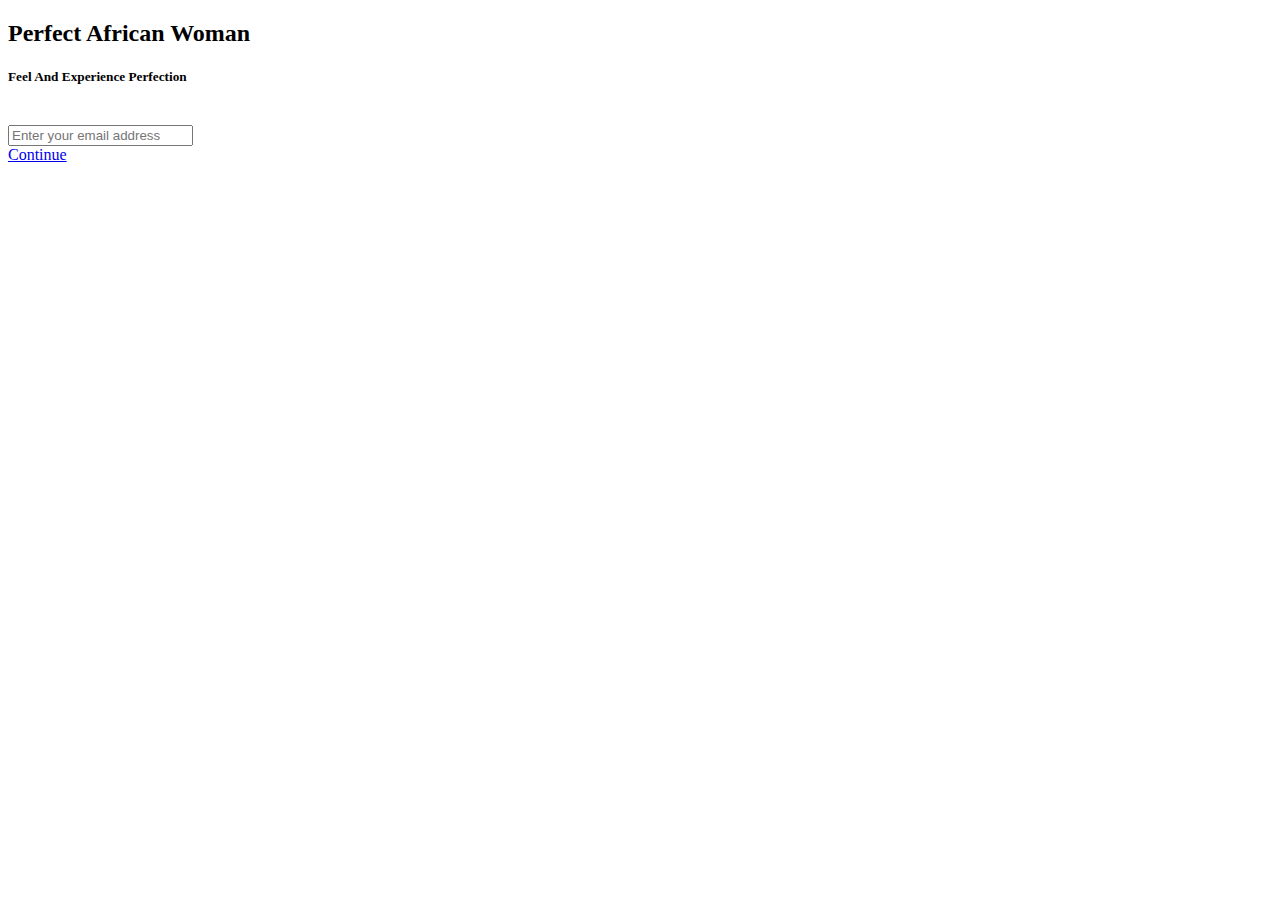
==== index.html @ cd6574d2 "Files added" ====
<!DOCTYPE html>
<html lang="en">
	<head>
		<meta charset="UTF-8" />
		<meta name="viewport" content="width=device-width, initial-scale=1.0" />
		<meta http-equiv="X-UA-Compatible" content="ie=edge" />
		<title>Perfect African Woman</title>
		<!--  Google Font	-->
		<link
			href="https://fonts.googleapis.com/css?family=Englebert|Libre+Franklin:400,600,700,900&display=swap"
			rel="stylesheet"
		/>
		<!-- Bootstrap -->
		<link rel="stylesheet" href="./assets/css/bootstrap.min.css" />
		<!-- Font-awesome -->
		<link rel="stylesheet" href="./assets/css/all.css" />
		<!-- Custom -->
		<link rel="stylesheet" href="./assets/css/custom.css" />
	</head>

	<body>
		<div id="home">
			<div id="home-overlay" class="text-center">
				<div class="logo-bg"></div>
				<div class="text-lg">
					<h2>Perfect African Woman</h2>
					<h5>Feel And Experience Perfection</h5>
				</div>
			</div>
			<div id="login">
				<div class="container">
					<div class="row">
						<div class="col-lg-5 col-md-6 col-sm-8 mx-auto">
							<form action="./main.html" method="POST">
								<div class="card-logo">
									<img
										src="./assets/img/logo/paw-logo-dark.png"
										class="img-fluid"
										alt=""
									/>
								</div>
								<div class="form-group">
									<input
										type="email"
										name="email"
										id="name"
										class="form-control"
										placeholder="Enter your email address"
										required
									/>
									<small id="login-info"></small>
								</div>
								<!-- <button
									type="submit"
									class="btn btn-block login-btn "
								>
									Continue
									<span class="fas fa-arrow-right"></span>
                                </button> -->
								<a
									href="./main.html"
									class="btn btn-block login-btn "
								>
									Continue
									<span class="fas fa-arrow-right"></span>
								</a>
							</form>
						</div>
					</div>
				</div>
			</div>
		</div>

		<!-- jquery -->
		<script src="./assets/js/jquery.min.js"></script>
		<!-- popper.js -->
		<script src="./assets/js/popper.min.js"></script>
		<!-- bootstrap -->
		<script src="./assets/js/bootstrap.min.js"></script>
		<!-- font-awesome -->
		<script src="./assets/js/all.js"></script>
		<!-- custom -->
		<script src="./assets/js/custom.js"></script>
	</body>
</html>
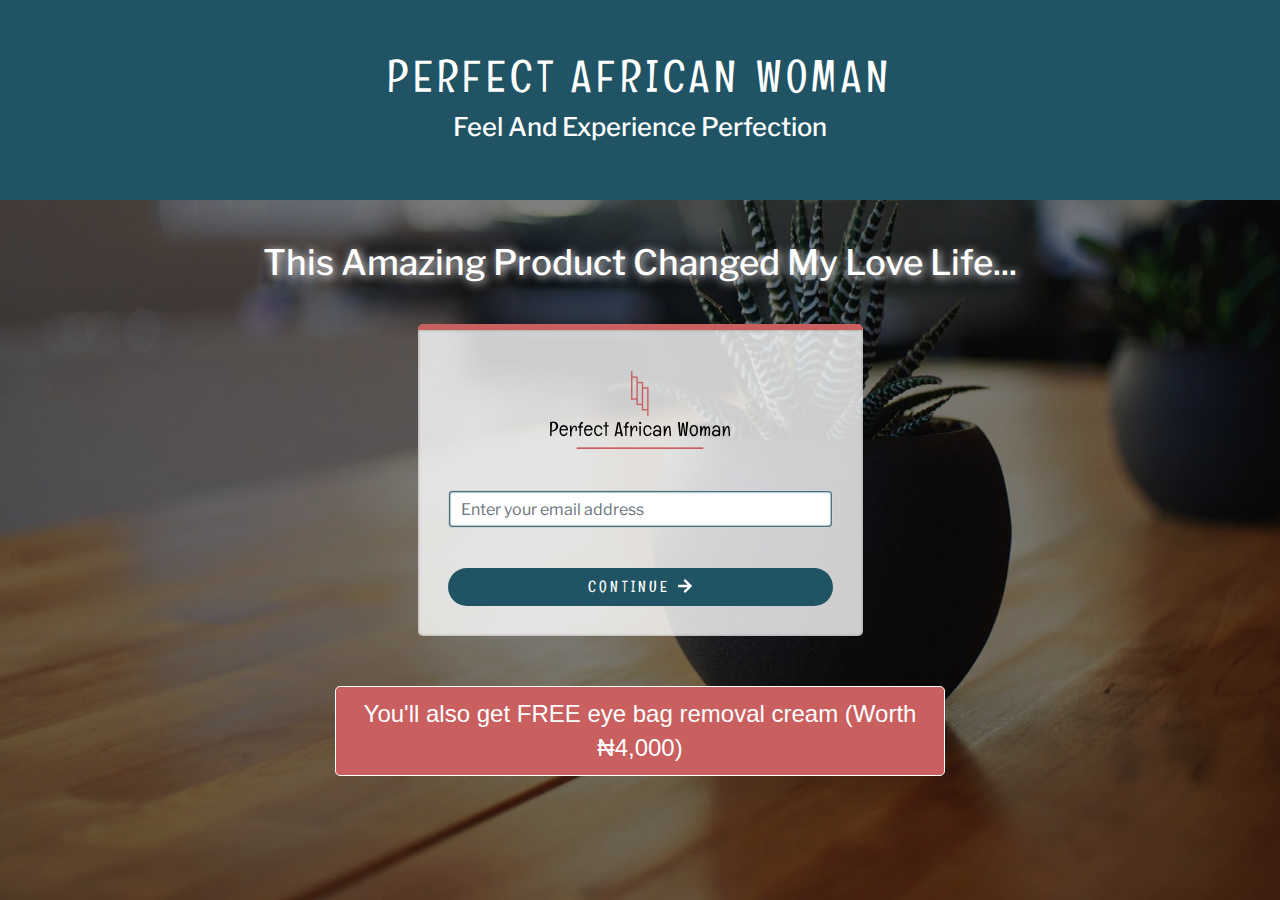
==== commit 8549141e: "Project Reloaded" ====
--- a/index.html
+++ b/index.html
@@ -25,6 +25,13 @@
 				<div class="text-lg">
 					<h2>Perfect African Woman</h2>
 					<h5>Feel And Experience Perfection</h5>
+				</div>
+				<div class="container-fluid">
+				    <div class="col-md-12 text-center">
+				        <div class="advert-msg">
+                            <h3>This Amazing Product Changed My Love Life...</h3>
+                        </div>
+				    </div>
 				</div>
 			</div>
 			<div id="login">
@@ -68,6 +75,15 @@
 						</div>
 					</div>
 				</div>
+				<div class="container-fluid">
+				    <div class="row">
+				        <div class="col-md-6 mx-auto col-sm-12">
+				            <div class="promo-advert">
+				                <p>You'll also get FREE eye bag removal cream (Worth &#8358;4,000)</p>
+				            </div>
+				        </div>
+				    </div>
+				</div>
 			</div>
 		</div>
 
--- a/assets/css/custom.css
+++ b/assets/css/custom.css
@@ -0,0 +1,950 @@
+:root {
+    --p-color: #205464;
+    --s-color: #c95f5f;
+    --w-color: #ffffff;
+    --t-color: #212226;
+    --t-font: 'Libre Franklin', sans-serif;
+    --nav-font: 'Englebert', sans-serif;
+}
+
+html {
+    scroll-behavior: smooth;
+}
+
+#home,
+#main-home {
+    width: 100%;
+    background: url("../img/header.jpg") center no-repeat;
+    background-size: cover;
+    background-attachment: fixed;
+    color: var(--w-color);
+    z-index: -1;
+}
+
+#home {
+    height: 100vh;
+    display: -webkit-box;
+    display: -ms-flexbox;
+    display: flex;
+    -webkit-box-pack: center;
+    -ms-flex-pack: center;
+    justify-content: center;
+    -webkit-box-align: center;
+    -ms-flex-align: center;
+    align-items: center;
+}
+
+#main-home {
+    height: 50vh;
+    position: relative;
+    z-index: 1;
+}
+
+#main-home #home-overlay > .home-content {
+    z-index: 10;
+    justify-content: center;
+    align-items: center;
+    width: 100%;
+    height: 100%;
+    display: flex;
+}
+
+#main-home #home-overlay > .home-content h2 {
+    font-family: var(--nav-font);
+    letter-spacing: .2rem;
+    font-weight: 100;
+    text-shadow: 0 0 3px;
+}
+
+#main-home .home-content {
+    display: none;
+}
+
+#home-overlay {
+    position: absolute;
+    top: 0;
+    bottom: 0;
+    left: 0;
+    right: 0;
+    background: rgba(0, 0, 0, 0.5);
+    z-index: 1;
+}
+
+.logo-bg {
+    width: 100%;
+    height: 30%;
+    background: url("../img/bg-1.JPG");
+    background-size: contain;
+    background-repeat: no-repeat;
+    background-position: top left;
+    z-index: 2;
+}
+
+.text-lg {
+    width: 100%;
+    background: var(--p-color);
+    padding: 50px 0;
+    display: none;
+    margin-bottom: -20px !important;
+}
+
+.text-lg h2 {
+    text-transform: uppercase;
+    font-family: var(--nav-font);
+    letter-spacing: .3rem;
+    font-size: 2.8em;
+}
+
+.text-lg h5 {
+    font-family: var(--t-font);
+    font-size: 1.6em;
+}
+
+.advert-msg {
+    margin-top: -145px;
+}
+
+.advert-msg h3 {
+    font-family: var(--t-font);
+    font-size: 24px;
+    line-height: 1.3;
+    text-shadow: 2px 2px 10px var(--w-color);
+}
+
+#login {
+    width: 100%;
+    margin-top: 20px;
+    z-index: 3;
+}
+
+#login .card-logo {
+    text-align: center;
+    margin: 0;
+    padding: 0;
+    margin-top: -20px;
+    -webkit-transition: all 400ms linear;
+    transition: all 400ms linear;
+}
+
+#login form {
+    padding: 0px 30px 30px;
+    background: hsla(0, 20%, 100%, .8);
+    width: 100%;
+    -webkit-box-shadow: inset 0px 0px 3px hsla(0, 0%, 50%, .8);
+    box-shadow: inset 0px 0px 3px hsla(0, 0%, 50%, .8);
+    border-radius: 5px;
+    border-top: 6px solid var(--s-color);
+    margin-top: 50px;
+}
+
+#login .form-group > .form-control {
+    margin-top: -20px;
+}
+
+#login .form-control {
+    font-family: var(--t-font);
+    width: 100%;
+    padding: 20px auto;
+    -webkit-box-shadow: inset 0px 1px 2px var(--p-color), inset 1px 0 2px var(--p-color), inset -1px -1px 2px var(--p-color);
+    box-shadow: inset 0px 1px 2px var(--p-color), inset 1px 0 2px var(--p-color), inset -1px -1px 2px var(--p-color);
+}
+
+#login small {
+    margin: 0;
+    padding: 0;
+    font-family: var(--t-font);
+    font-size: 12px;
+    text-transform: lowercase;
+    color: var(--s-color);
+    padding-left: 4px;
+}
+
+#login .login-btn {
+    background: var(--p-color);
+    color: var(--w-color);
+    text-transform: uppercase;
+    letter-spacing: 0.2rem;
+    font-family: var(--nav-font);
+    border-radius: 50px;
+    margin-top: 10px;
+    cursor: pointer;
+    -webkit-transition: all 300ms linear;
+    transition: all 300ms linear;
+}
+
+#login .login-btn:hover {
+    background: var(--s-color);
+}
+
+.promo-advert {
+    margin-top: 50px;
+    border: 1px solid var(--w-color);
+    border-radius: 5px;
+    padding: 10px;
+    background: var(--s-color);
+    color: var(--w-color);
+    text-align: center;
+}
+
+.promo-advert p {
+    font-size: 1.5rem;
+    padding: 0;
+    margin: 0;
+    line-height: 1.4;
+}
+
+/* Main Page */
+#products {
+    width: 100%;
+}
+
+.content-box {
+    margin: 50px auto;
+}
+
+.heading {
+    border-bottom: 4px solid var(--s-color);
+    border-radius: 5px;
+    padding-bottom: 3px;
+}
+
+.heading h2 {
+    text-transform: uppercase;
+    font-family: var(--t-font);
+    margin: 0;
+    padding: 0;
+}
+
+.heading h5 {
+    font-size: 13px;
+    font-family: var(--t-font);
+    margin: 0;
+    padding: 0;
+    color: var(--s-color);
+    margin-top: 3px;
+}
+
+.heading h5 strong {
+    color: var(--p-color)
+}
+
+#product-container {
+    margin-top: 18px;
+}
+
+.product {
+    font-family: var(--t-font);
+}
+
+.product .title {
+    margin-bottom: 16px;
+}
+
+.product .title h3 {
+    font-size: 18px;
+    font-weight: 600;
+    text-align: left;
+    margin: 0;
+    padding: 0;
+    line-height: 1.3;
+}
+
+.product .time,
+.product time {
+    font-size: 12px;
+    color: #aaa;
+    border-bottom: 2px solid var(--p-color);
+}
+
+.product .description {
+    font-size: 14px;
+    font-weight: 500;
+    line-height: 1.7;
+}
+
+.benefits {
+    margin: 18px auto;
+}
+
+.benefits h5 {
+    margin: 0;
+    font-size: 16px;
+    font-weight: 600;
+    text-align: left;
+}
+
+.benefits p,
+.warranty p,
+.extras p,
+.disclamer p,
+.delivery p {
+    font-size: 14px;
+    margin-top: 5px;
+    line-height: 1.7;
+}
+
+.price-info {
+    -webkit-box-shadow: inset 0 0 2px hsla(0, 0%, 0%, 0.5);
+    box-shadow: inset 0 0 2px hsla(0, 0%, 0%, 0.5);
+    padding: 10px;
+    border-radius: 5px;
+    margin-bottom: 15px;
+    border-left: 4px solid var(--s-color);
+    -webkit-box-sizing: border-box;
+    box-sizing: border-box;
+}
+
+.price-info p {
+    font-size: 14px;
+    margin: 8px auto;
+}
+
+.price-info p.list s {
+    color: var(--s-color);
+}
+
+.price-info p.current {
+    font-weight: 900;
+    letter-spacing: 0.07rem;
+}
+
+.price-info p.current strong {
+    color: darkgreen;
+}
+
+
+.disclamer .pls {
+    color: var(--s-color);
+    font-weight: 600;
+}
+
+.order {
+    margin: 40px auto;
+}
+
+.order-btn {
+    background: -webkit-gradient(linear, left top, right top, from(var(--p-color)), to(var(--t-color)));
+    background: linear-gradient(to right, var(--p-color), var(--t-color));
+    border: none;
+    border-radius: 50px;
+    color: var(--w-color);
+    -webkit-transition: all 500ms linear;
+    transition: all 500ms linear;
+}
+
+.order-btn:hover {
+    background: var(--s-color);
+    border: none;
+    border-radius: 50px;
+    color: var(--w-color);
+    -webkit-transform: translateY(5px);
+    transform: translateY(5px);
+}
+
+.contact h4 {
+    border-bottom: 4px solid var(--s-color);
+    border-radius: 5px;
+}
+
+.contact p {
+    font-size: 15px;
+    line-height: 1.7
+}
+
+.contact p span.phone {
+    font-weight: 600;
+    border-bottom: 2px solid var(--p-color);
+}
+
+.feedback {
+    margin-bottom: 40px;
+}
+
+.feedback p {
+    font-size: 14px;
+    font-weight: 600;
+}
+
+.feedback p a {
+    -webkit-filter: brightness(40%);
+    filter: brightness(40%);
+    text-transform: lowercase;
+    text-decoration: underline;
+    -webkit-text-decoration-color: var(--p-color);
+    text-decoration-color: var(--p-color);
+    cursor: pointer;
+}
+
+.pagination ul {
+    -webkit-transform: translateX(-5px);
+    transform: translateX(-5px);
+    margin: 20px auto;
+}
+
+/* Search */
+#search form {
+    position: relative;
+}
+
+#search form input {
+    position: absolute;
+    top: 0;
+    left: 0;
+}
+
+#search form button {
+    position: absolute;
+    right: 0px;
+    top: -8px;
+    border-left: none;
+}
+
+footer {
+    border-top: 2px solid var(--p-color);
+    border-top-left-radius: 10px;
+    border-top-right-radius: 10px;
+    padding: 20px
+}
+
+footer p {
+    padding: 0;
+    margin: 0;
+    font-size: 13px;
+    color: hsl(120, 60% 100%);
+}
+
+/* Order Form */
+.order-form {
+    border: 2px solid var(--p-color);
+    -webkit-box-shadow: inset 0 -4px var(--s-color), 0 0 1px var(--p-color);
+    box-shadow: inset 0 -4px var(--s-color), 0 0 1px var(--p-color);
+    border-bottom: none;
+    border-radius: 6px;
+    padding: 10px;
+    margin-bottom: 18px;
+    display: none;
+    z-index: 5;
+}
+
+.order-form .form-group label {
+    font-size: 13px;
+    margin-bottom: 3px;
+}
+
+/* Testimony */
+.testimony {
+    margin: 30px auto 10px;
+}
+
+.test {
+    border-bottom: 1px solid var(--p-color);
+    padding-bottom: 10px;
+    border-radius: 5px;
+    margin: 20px auto;
+}
+
+.testimony .t-img {
+    text-align: center;
+    border: 1px solid var(--s-color);
+    border-radius: 5px;
+    -webkit-box-shadow: 0 0 3px var(--p-color);
+    box-shadow: 0 0 3px var(--p-color);
+}
+
+.testimony .t-body {
+    margin-top: 20px;
+}
+
+.testimony .t-body p {
+    font-size: 14px;
+    font-weight: 500;
+    line-height: 1.4;
+    margin: 0;
+    margin-bottom: 8px;
+}
+
+.testimony .t-author {
+    border-radius: 10px;
+    border-top: 1px solid var(--p-color);
+    border-bottom: 1px solid var(--p-color);
+    font-size: 14px;
+    font-weight: 600;
+    text-align: center;
+    margin-top: 10px;
+}
+
+/* Order Summary */
+.order-summary {
+    -webkit-box-shadow: 0 0 4px hsla(0, 0%, 0%, 0.8);
+    box-shadow: 0 0 4px hsla(0, 0%, 0%, 0.8);
+    padding: 15px 10px;
+    border-radius: 5px;
+    margin: 20px auto;
+}
+
+.order-summary div {
+    border-radius: 10px;
+    border-top: 1px solid var(--p-color);
+    border-bottom: 1px solid var(--p-color);
+    margin-bottom: 18px;
+    padding-bottom: 10px;
+    padding-top: 10px;
+    padding-left: 5px;
+    -webkit-transition: all 300ms ease-in;
+    transition: all 300ms ease-in;
+}
+
+.order-summary div:hover {
+    color: var(--w-color);
+    background: var(--s-color);
+    border-color: var(--s-color);
+}
+
+.order-summary div > p {
+    font-size: 16px;
+    font-weight: 400;
+    line-height: 1;
+    padding: 0;
+    margin: 0;
+}
+
+.order-summary div > p span {
+    font-family: var(--nav-font);
+    font-size: 18px;
+    font-weight: 600;
+    text-align: justify;
+}
+
+.thankYou > p {
+    font-size: 28px !important;
+    margin-bottom: 30px !important;
+    font-family: var(--t-font);
+    line-height: 1.3 !important;
+}
+
+.thankYou > p.note {
+    color: var(--s-color);
+} 
+
+.p-toast {
+    border: 1px solid var(--p-color);
+    -webkit-box-shadow: 0px 0px 4px var(--p-color);
+    box-shadow: 0px 0px 4px var(--p-color);
+    width: 300px;
+    max-height: 130px;
+    position: fixed;
+    right: 20px;
+    bottom: 10px;
+    border-radius: 5px;
+    -webkit-transform: translateX(10px);
+    transform: translateX(10px);
+    background: var(--w-color);
+    padding: 20px;
+    display: -webkit-box;
+    display: -ms-flexbox;
+    display: flex;
+    -webkit-box-orient: horizontal;
+    -webkit-box-direction: normal;
+    -ms-flex-direction: row;
+    flex-direction: row;
+    font-family: var(--t-font);
+    -webkit-transition: all 1s ease-in-out;
+    transition: all 1s ease-in-out;
+    z-index: 4;
+}
+
+.logo-section {
+    width: 100px;
+    margin-right: 10px;
+    border-right: 2px solid var(--p-color);
+    border-radius: 5px;
+    padding: 0 5px 0 0;
+    -webkit-box-align: center;
+    -ms-flex-align: center;
+    align-items: center;
+    -ms-flex-line-pack: center;
+    align-content: center;
+    -webkit-box-pack: center;
+    -ms-flex-pack: center;
+    justify-content: center;
+}
+
+.logo-section img {
+    text-align: center;
+}
+
+.purchase-section p {
+    padding: 0;
+    margin: 0;
+    font-size: 13px;
+    text-transform: uppercase;
+}
+
+.c-name {
+    font-weight: bold;
+    font-family: var(--nav-font);
+    font-size: 15px;
+}
+
+p.time {
+    text-transform: lowercase !important;
+    font-size: 13px;
+}
+
+
+.p-toast.show-anim {
+    opacity: 0;
+}
+
+/* Navigation */
+.not-mobile {
+    display: none;
+}
+
+.mobile {
+    display: -webkit-box;
+    display: -ms-flexbox;
+    display: flex;
+    -webkit-box-orient: vertical;
+    -webkit-box-direction: normal;
+    -ms-flex-direction: column;
+    flex-direction: column;
+    -webkit-box-pack: center;
+    -ms-flex-pack: center;
+    justify-content: center;
+    z-index: 12;
+}
+
+.mobile .nav-logo {
+    z-index: 2;
+}
+
+.mobile .nav-logo img {
+    width: 150px;
+    min-width: 100px;
+    display: block;
+    height: auto;
+    margin-top: -30px;
+}
+
+.open-nav {
+    -ms-flex-item-align: end;
+    align-self: flex-end;
+    position: absolute;
+    right: 20px;
+    top: 43px;
+    cursor: pointer;
+    z-index: 12;
+    -webkit-transition: all 300ms linear;
+    transition: all 300ms linear;
+
+}
+
+.open-nav span {
+    border-top: 5px solid var(--w-color);
+    width: 50px;
+    height: 4px;
+    display: block;
+    margin-bottom: 4px;
+    border-radius: 5px;
+    -webkit-transition: all 300ms linear;
+    transition: all 300ms linear;
+
+}
+
+.open-nav.close-nav span {
+    border-color: var(--s-color);
+    -webkit-transition: all 300ms linear;
+    transition: all 300ms linear;
+
+}
+
+.open-nav.close-nav span:nth-child(1) {
+    -webkit-transform: rotate(45deg) translateY(11px);
+    transform: rotate(45deg) translateY(11px);
+}
+
+.open-nav.close-nav span:nth-child(2) {
+    opacity: 0;
+}
+
+.open-nav.close-nav span:nth-child(3) {
+    -webkit-transform: rotate(-45deg) translateY(-14px);
+    transform: rotate(-45deg) translateY(-14px)
+}
+
+.mobile-content {
+    position: absolute;
+    top: 0;
+    left: 0;
+    width: 100%;
+    height: 100vh;
+    background: rgba(255, 255, 255, 1);
+    z-index: 11;
+    display: -webkit-box;
+    display: -ms-flexbox;
+    display: flex;
+    -webkit-box-orient: vertical;
+    -webkit-box-direction: normal;
+    -ms-flex-direction: column;
+    flex-direction: column;
+    -webkit-box-align: center;
+    -ms-flex-align: center;
+    align-items: center;
+    -webkit-transition: all 500ms linear;
+    transition: all 500ms linear;
+}
+
+.mobile-content {
+    margin-left: -9999px;
+}
+
+.mobile-content .nav-logo {
+    margin-left: -30px;
+}
+
+.mobile-content .items {
+    padding: 0;
+    margin: 0;
+}
+
+.mobile-content .items .item {
+    list-style-type: none;
+    margin-bottom: 10px;
+}
+
+.mobile-content .items .item a {
+    display: inline-block;
+    padding: 10px 20px 5px 0;
+    color: var(--t-color);
+    -webkit-transition: all 100ms linear;
+    transition: all 100ms linear;
+    border-radius: 5px;
+    font-size: 20px;
+    font-family: var(--nav-font);
+}
+
+.mobile-content .items .item a.active {
+    border-bottom: 2px solid var(--s-color);
+}
+
+.mobile-content .items .item a:hover {
+    border-bottom: 2px solid var(--s-color);
+    text-decoration: none;
+    color: #aaa;
+}
+
+/* Back to Top */
+#back-to-top {
+    position: fixed;
+    right: 5px;
+    bottom: 4px;
+    border: 1px solid var(--p-color);
+    border-radius: 50px;
+    cursor: pointer;
+    z-index: 10;
+    transition: all 400ms linear;
+    opacity: 0;
+}
+
+#back-to-top a {
+    display: inline-block;
+    padding: 8px;
+    background: var(--p-color);
+    color: var(--w-color);
+    border-radius: 5px;
+    font-size: 13px;
+    transition: all 400ms linear;
+}
+
+#back-to-top a:hover {
+    background: var(--s-color);
+}
+
+#back-to-top:hover {
+    transform: translateY(-5px);
+    border-color: var(--s-color);
+}
+
+
+
+/* Responsive Stylings */
+@media (min-width: 768px) {
+    .logo-bg {
+        display: none;
+    }
+    
+    #main-home .home-content {
+        display: block;
+        position: absolute;
+        top: 50%;
+        left: 50%;
+        transform: translateX(-50%);
+    }
+    
+    #main-home .home-content h2 {
+        font-family: var(--nav-font);
+        font-size: 42px;
+        letter-spacing: .2rem;
+        text-shadow: 0 0 4px;
+    }
+
+    #main-home #home-overlay {
+        display: none;
+    }
+    
+    .text-lg {
+        display: block;
+    }
+    
+    .advert-msg {
+        margin-top: 50px;
+    }
+
+    .advert-msg h3 {
+        font-family: var(--t-font);
+        font-size: 35px;
+        line-height: 1.3;
+        text-shadow: 2px 2px 10px var(--w-color);
+    }
+
+
+    #login {
+        margin-top: 150px;
+    }
+
+    .not-mobile {
+        display: block;
+        z-index: 3;
+    }
+
+    /* Navigation */
+    .mobile,
+    .mobile-content {
+        display: none;
+    }
+
+    nav {
+        display: -webkit-box;
+        display: -ms-flexbox;
+        display: flex;
+        -webkit-box-orient: horizontal;
+        -webkit-box-direction: normal;
+        -ms-flex-direction: row;
+        flex-direction: row;
+        background: var(--p-color);
+        height: 90px;
+        color: var(--w-color);
+        -webkit-box-align: center;
+        -ms-flex-align: center;
+        align-items: center;
+        z-index: 10;
+        width: 100%;
+    }
+
+    .nav-logo {
+        margin-bottom: -4px;
+        padding-left: 20px;
+        -webkit-box-pack: center;
+        -ms-flex-pack: center;
+        justify-content: center;
+        -ms-flex-item-align: center;
+        align-self: center;
+    }
+
+    .nav-logo img {
+        min-width: 100px;
+        display: block;
+        width: 200px;
+    }
+
+    .items {
+        width: 100%;
+        display: -webkit-box;
+        display: -ms-flexbox;
+        display: flex;
+        -webkit-box-pack: end;
+        -ms-flex-pack: end;
+        justify-content: flex-end;
+        -webkit-box-align: center;
+        -ms-flex-align: center;
+        align-items: center;
+        margin: 0;
+        padding: 0;
+    }
+
+    .items .item {
+        list-style-type: none;
+        margin-right: 15px;
+        font-family: var(--nav-font);
+        text-transform: uppercase;
+        font-size: 13px;
+        letter-spacing: .1rem;
+    }
+
+    .items .item:last-child {
+        margin-right: 50px;
+    }
+
+    .items .item a {
+        display: inline-block;
+        padding: 10px 20px;
+        color: var(--w-color);
+        -webkit-transition: all 100ms linear;
+        transition: all 100ms linear;
+        border-radius: 5px;
+    }
+
+    .items .item a.active {
+        border-bottom: 2px solid var(--s-color);
+    }
+
+    .items .item a:hover {
+        border-bottom: 2px solid var(--s-color);
+        text-decoration: none;
+        color: #aaa;
+    }
+    
+    /*  Back to Top  */
+    #back-to-top {
+        right: 30px;    
+    }
+    
+    #back-to-top a {
+        padding: 10px;
+        font-size: 18px;
+        transition: all 400ms linear;
+    }
+}
+
+@media (min-width: 1024px) {
+    
+    .advert-msg {
+        margin-top: 60px;
+    }
+    
+    .heading h2 {
+        font-size: 34px;
+    }
+
+    .heading h5 {
+        font-size: 18px;
+    }
+
+    .product .title h3 {
+        font-size: 24px;
+    }
+
+    .benefits h5 {
+        font-size: 18px;
+    }
+
+
+    .product p {
+        font-size: 15px;
+    }
+
+    .price-info p {
+        font-size: 18px;
+    }
+}